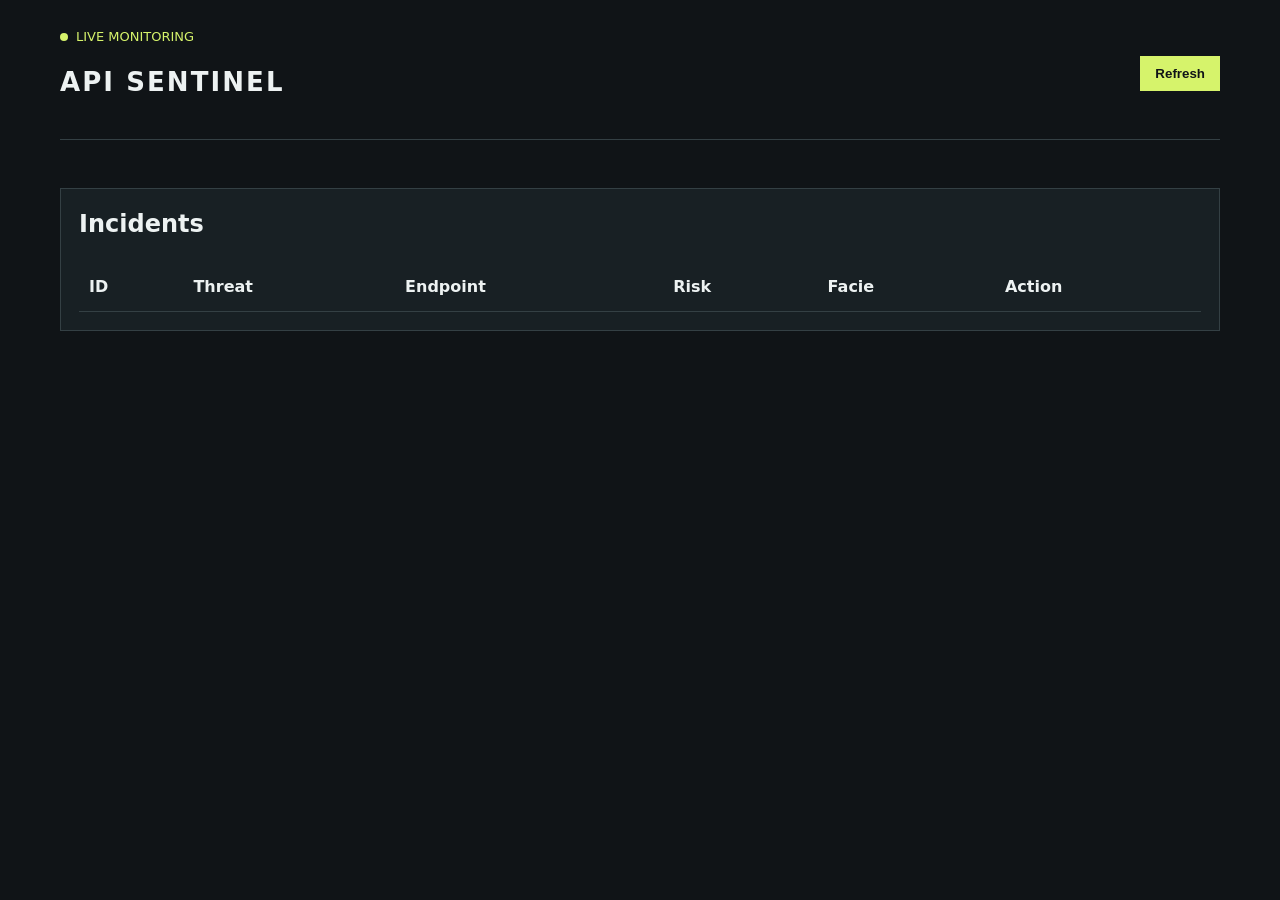
==== frontend/index.html @ 468d2a92 "Connect Facie adaptive policy engine" ====
<!doctype html>
<html lang="en">
<head>
<meta charset="utf-8"><meta name="viewport" content="width=device-width,initial-scale=1">
<title>API Sentinel</title>
<style>
:root{font-family:system-ui,sans-serif;color:#edf2f2;background:#101417;line-height:1.45}*{box-sizing:border-box}body{margin:0;padding:28px}main{max-width:1160px;margin:auto}header{display:flex;justify-content:space-between;align-items:center;border-bottom:1px solid #344044;padding-bottom:20px}h1{letter-spacing:.08em;font-size:26px}h2{margin-top:0}button{border:0;background:#d6f36b;color:#101417;padding:10px 15px;font-weight:700;cursor:pointer}button.danger{background:#ff7568}.live{display:flex;gap:8px;align-items:center;color:#d6f36b;font-size:13px}.dot{width:8px;height:8px;background:#d6f36b;border-radius:50%}.metrics{display:grid;grid-template-columns:repeat(5,1fr);gap:12px;margin:24px 0}.stat,article{border:1px solid #344044;padding:18px;background:#182024}.stat b{display:block;font-size:30px;color:#d6f36b}table{width:100%;border-collapse:collapse}th,td{text-align:left;padding:13px 10px;border-bottom:1px solid #344044}tbody tr{cursor:pointer}tbody tr:hover{background:#202b30}tbody tr.selected{background:#2f4347;box-shadow:inset 0 0 0 2px #d6f36b}.risk{font-weight:800;color:#ffcf66}.action-pill{display:inline-block;padding:4px 8px;border-radius:999px;font-size:12px;font-weight:700;text-transform:uppercase;letter-spacing:.05em}.action-pill.allow{background:rgba(143,227,141,.18);color:#8fe38d}.action-pill.block{background:rgba(255,117,104,.18);color:#ff7568}.action-pill.review{background:rgba(255,207,102,.18);color:#ffcf66}.action-pill.monitor{background:rgba(255,255,255,.08);color:#dfe7eb}.detail{margin-top:18px;display:none}.detail-grid{display:grid;grid-template-columns:repeat(3,1fr);gap:14px}.label{color:#9eafb2;font-size:12px;text-transform:uppercase;letter-spacing:.06em}.value{font-size:20px}.reasons{padding-left:20px}.actions{display:flex;gap:10px;margin-top:18px}@media(max-width:720px){body{padding:16px}.metrics{grid-template-columns:repeat(2,1fr)}.detail-grid{grid-template-columns:1fr}}
</style>
</head>
<body><main>
<header><div><div class="live"><span class="dot"></span>LIVE MONITORING</div><h1>API SENTINEL</h1></div><button onclick="load()">Refresh</button></header>
<section class="metrics" id="stats"></section>
<article><h2>Incidents</h2><table><thead><tr><th>ID</th><th>Threat</th><th>Endpoint</th><th>Risk</th><th>Facie</th><th>Action</th></tr></thead><tbody id="incidents"></tbody></table></article>
<article class="detail" id="detail"><h2 id="detail-title"></h2><div class="detail-grid"><div><div class="label">Threat</div><div class="value" id="detail-threat"></div></div><div><div class="label">Endpoint</div><div class="value" id="detail-endpoint"></div></div><div><div class="label">Risk</div><div class="value" id="detail-risk"></div></div><div><div class="label">Facie confidence</div><div class="value" id="detail-confidence"></div></div></div><p class="label">Why Sentinel flagged it</p><ul class="reasons" id="detail-reasons"></ul><p><span class="label">Current action</span><br><strong id="detail-action"></strong></p><div class="actions"><button onclick="overrideIncident('ALLOW')">Override: Allow</button><button class="danger" onclick="overrideIncident('BLOCK')">Keep Blocked</button></div></article>
</main>
<script>
const backendOrigin = window.__API_SENTINEL_BACKEND__ || `${window.location.protocol === 'file:' ? 'http:' : window.location.protocol}//${window.location.hostname || '127.0.0.1'}:8000`;
const api=backendOrigin.replace(/\/$/, '');
let selected=null;

async function fetchJson(url, options={}) {
  const response = await fetch(url, options);
  if (!response.ok) {
    throw new Error(`Request failed: ${response.status} ${response.statusText}`);
  }
  return response.json();
}

function actionClass(action='ALLOW') {
  return String(action).toLowerCase();
}

function highlightSelectedRow() {
  const rows = document.querySelectorAll('#incidents tr');
  rows.forEach((row) => {
    const isSelected = Number(row.dataset.id) === Number(selected?.id ?? -1);
    row.classList.toggle('selected', isSelected);
    row.style.background = isSelected ? '#2f4347' : '';
    row.style.boxShadow = isSelected ? 'inset 0 0 0 2px #d6f36b' : '';
  });
}

async function load(){
  try {
    const [stats,incidents]=await Promise.all([
      fetchJson(api+'/api/stats'),
      fetchJson(api+'/api/incidents')
    ]);
    const facieLabel = stats.facie?.status === 'ready' ? `READY · ${stats.facie.states} states` : 'OFFLINE';
    document.querySelector('#stats').innerHTML=[['APIs Protected',stats.apis_protected],['Requests',stats.requests],['Threats',stats.threats],['Blocked',stats.blocked],['Critical',stats.critical],['Facie Engine',facieLabel]].map(x=>`<div class="stat">${x[0]}<b>${x[1]}</b></div>`).join('');
    document.querySelector('#incidents').innerHTML=incidents.map(x=>`<tr data-id="${x.id}" onclick="showIncident(${x.id})" class="${selected && selected.id === x.id ? 'selected' : ''}"><td>INC-${x.id}</td><td>${x.threat_type}</td><td>${x.endpoint}</td><td class="risk">${x.risk_score}/100</td><td><span class="action-pill ${actionClass(x.ai_action || x.action)}">${x.ai_action || x.action}</span></td><td><span class="action-pill ${actionClass(x.action)}">${x.action}</span></td></tr>`).join('');
    highlightSelectedRow();
  } catch (error) {
    console.error('Failed to refresh Sentinel dashboard', error);
  }
}

async function showIncident(id){
  try {
    selected=await fetchJson(api+'/api/incidents/'+id);
    const events=await fetchJson(api+'/api/events');
    const event=events.find(x=>x.id===selected.event_id);
    document.querySelector('#detail').style.display='block';
    document.querySelector('#detail-title').textContent='INCIDENT #'+id;
    document.querySelector('#detail-threat').textContent=selected.threat_type;
    document.querySelector('#detail-endpoint').textContent=selected.endpoint;
    document.querySelector('#detail-risk').textContent=selected.risk_score+'/100';
    document.querySelector('#detail-confidence').textContent=selected.ai_confidence ? Math.round(selected.ai_confidence*100)+'%' : 'n/a';
    document.querySelector('#detail-action').textContent=selected.action;
    document.querySelector('#detail-action').style.color = selected.action === 'ALLOW' ? '#8fe38d' : selected.action === 'BLOCK' ? '#ff7568' : '#ffcf66';
    document.querySelector('#detail-reasons').innerHTML=(event?.reason||'Security rule matched').split('; ').map(x=>`<li>${x}</li>`).join('');
    document.querySelector('#detail').scrollIntoView({behavior:'smooth'});
    highlightSelectedRow();
  } catch (error) {
    console.error('Failed to fetch incident details', error);
  }
}

async function overrideIncident(action){
  if(!selected)return;
  try {
    const result = await fetchJson(api+'/api/incidents/'+selected.id+'/override',{
      method:'POST',
      headers:{'Content-Type':'application/json'},
      body:JSON.stringify({action,reason:'Reviewed in Sentinel dashboard',reviewer:'dashboard-user'})
    });
    selected = { ...selected, action: result.action, status: result.status };
    await load();
    await showIncident(selected.id);
  } catch (error) {
    console.error('Failed to override incident', error);
  }
}

load();
const socket=new WebSocket(api.replace(/^http/, 'ws')+'/ws/events');
socket.onmessage=load;
</script></body></html>
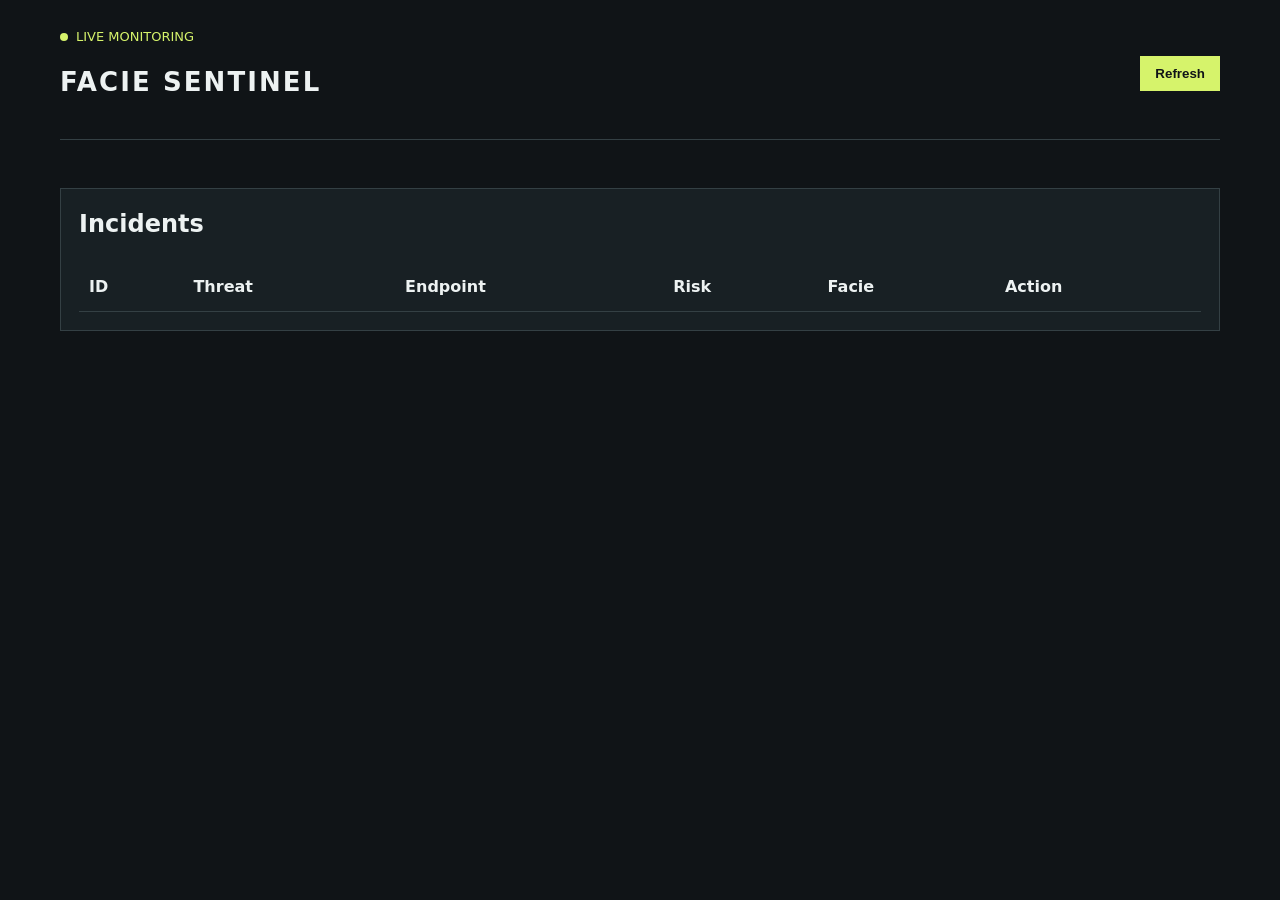
==== commit f406f2d7: "Align product branding with Facie Sentinel" ====
--- a/frontend/index.html
+++ b/frontend/index.html
@@ -2,17 +2,18 @@
 <html lang="en">
 <head>
 <meta charset="utf-8"><meta name="viewport" content="width=device-width,initial-scale=1">
-<title>API Sentinel</title>
+<title>FACIE Sentinel</title>
 <style>
 :root{font-family:system-ui,sans-serif;color:#edf2f2;background:#101417;line-height:1.45}*{box-sizing:border-box}body{margin:0;padding:28px}main{max-width:1160px;margin:auto}header{display:flex;justify-content:space-between;align-items:center;border-bottom:1px solid #344044;padding-bottom:20px}h1{letter-spacing:.08em;font-size:26px}h2{margin-top:0}button{border:0;background:#d6f36b;color:#101417;padding:10px 15px;font-weight:700;cursor:pointer}button.danger{background:#ff7568}.live{display:flex;gap:8px;align-items:center;color:#d6f36b;font-size:13px}.dot{width:8px;height:8px;background:#d6f36b;border-radius:50%}.metrics{display:grid;grid-template-columns:repeat(5,1fr);gap:12px;margin:24px 0}.stat,article{border:1px solid #344044;padding:18px;background:#182024}.stat b{display:block;font-size:30px;color:#d6f36b}table{width:100%;border-collapse:collapse}th,td{text-align:left;padding:13px 10px;border-bottom:1px solid #344044}tbody tr{cursor:pointer}tbody tr:hover{background:#202b30}tbody tr.selected{background:#2f4347;box-shadow:inset 0 0 0 2px #d6f36b}.risk{font-weight:800;color:#ffcf66}.action-pill{display:inline-block;padding:4px 8px;border-radius:999px;font-size:12px;font-weight:700;text-transform:uppercase;letter-spacing:.05em}.action-pill.allow{background:rgba(143,227,141,.18);color:#8fe38d}.action-pill.block{background:rgba(255,117,104,.18);color:#ff7568}.action-pill.review{background:rgba(255,207,102,.18);color:#ffcf66}.action-pill.monitor{background:rgba(255,255,255,.08);color:#dfe7eb}.detail{margin-top:18px;display:none}.detail-grid{display:grid;grid-template-columns:repeat(3,1fr);gap:14px}.label{color:#9eafb2;font-size:12px;text-transform:uppercase;letter-spacing:.06em}.value{font-size:20px}.reasons{padding-left:20px}.actions{display:flex;gap:10px;margin-top:18px}@media(max-width:720px){body{padding:16px}.metrics{grid-template-columns:repeat(2,1fr)}.detail-grid{grid-template-columns:1fr}}
 </style>
 </head>
 <body><main>
-<header><div><div class="live"><span class="dot"></span>LIVE MONITORING</div><h1>API SENTINEL</h1></div><button onclick="load()">Refresh</button></header>
+<header><div><div class="live"><span class="dot"></span>LIVE MONITORING</div><h1>FACIE SENTINEL</h1></div><button onclick="load()">Refresh</button></header>
 <section class="metrics" id="stats"></section>
 <article><h2>Incidents</h2><table><thead><tr><th>ID</th><th>Threat</th><th>Endpoint</th><th>Risk</th><th>Facie</th><th>Action</th></tr></thead><tbody id="incidents"></tbody></table></article>
 <article class="detail" id="detail"><h2 id="detail-title"></h2><div class="detail-grid"><div><div class="label">Threat</div><div class="value" id="detail-threat"></div></div><div><div class="label">Endpoint</div><div class="value" id="detail-endpoint"></div></div><div><div class="label">Risk</div><div class="value" id="detail-risk"></div></div><div><div class="label">Facie confidence</div><div class="value" id="detail-confidence"></div></div></div><p class="label">Why Sentinel flagged it</p><ul class="reasons" id="detail-reasons"></ul><p><span class="label">Current action</span><br><strong id="detail-action"></strong></p><div class="actions"><button onclick="overrideIncident('ALLOW')">Override: Allow</button><button class="danger" onclick="overrideIncident('BLOCK')">Keep Blocked</button></div></article>
 </main>
+<script>window.__API_SENTINEL_BACKEND__='https://facie-sentinel.onrender.com';</script>
 <script>
 const backendOrigin = window.__API_SENTINEL_BACKEND__ || `${window.location.protocol === 'file:' ? 'http:' : window.location.protocol}//${window.location.hostname || '127.0.0.1'}:8000`;
 const api=backendOrigin.replace(/\/$/, '');
